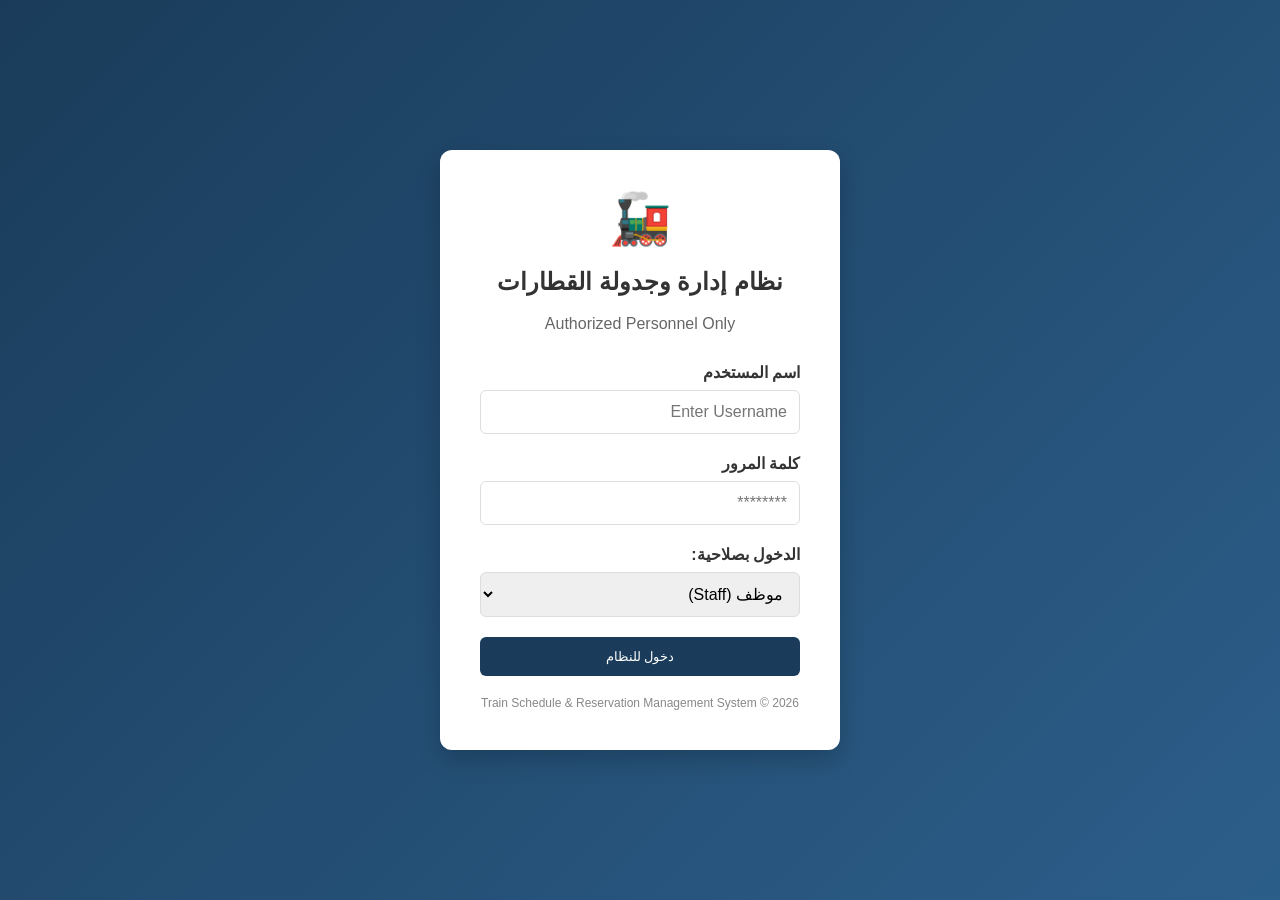
==== login.html @ d6f9f6d9 "Add login page for Train Management System" ====
<!DOCTYPE html>
<html lang="ar" dir="rtl">
<head>
    <meta charset="UTF-8">
    <meta name="viewport" content="width=device-width, initial-scale=1.0">
    <title>Login - Train Management System</title>
    <link rel="stylesheet" href="style.css">
</head>
<body>

    <div class="login-container">
        <div class="login-card">
            <div style="font-size: 50px; color: var(--primary-color); margin-bottom: 10px;">🚂</div>
            
            <h2>نظام إدارة وجدولة القطارات</h2>
            <p style="color: #666; margin-bottom: 30px;">Authorized Personnel Only</p>

            <form id="loginForm">
                <div class="form-group">
                    <label for="username">اسم المستخدم</label>
                    <input type="text" id="username" name="username" placeholder="Enter Username" required>
                </div>

                <div class="form-group">
                    <label for="password">كلمة المرور</label>
                    <input type="password" id="password" name="password" placeholder="********" required>
                </div>

                <div class="form-group">
                    <label for="userRole">الدخول بصلاحية:</label>
                    <select id="userRole" name="userRole">
                        <option value="staff">موظف (Staff)</option>
                        <option value="admin">مدير النظام (Admin)</option>
                    </select>
                </div>

                <button type="submit" class="btn-primary">دخول للنظام</button>
            </form>

            <div style="margin-top: 20px; font-size: 12px; color: #888;">
                Train Schedule & Reservation Management System &copy; 2026
            </div>
        </div>
    </div>

    <script src="script.js"></script>
    
    <script>
        // Form submission handler
        document.getElementById('loginForm').addEventListener('submit', function(e) {
            e.preventDefault(); // Prevent standard page refresh
            
            const selectedRole = document.getElementById('userRole').value;
            
            // Execute the login logic defined in script.js
            if (typeof handleLogin === "function") {
                handleLogin(selectedRole);
            } else {
                // Fallback mechanism in case script.js fails to load
                localStorage.setItem('userRole', selectedRole);
                window.location.href = 'dashboard.html';
            }
        });
    </script>
</body>
</html>
---- style.css ----
/* --- Global Variables --- */
:root {
    --primary-color: #1a3c5a; /* Corporate Railway Blue */
    --accent-color: #f39c12;  /* Golden Train Accent */
    --bg-light: #f4f7f6;
    --white: #ffffff;
    --text-dark: #333333;
}

/* --- Base Styling --- */
* { 
    box-sizing: border-box; 
    font-family: 'Segoe UI', Tahoma, Geneva, Verdana, sans-serif; 
}

body { 
    background-color: var(--bg-light); 
    margin: 0; 
    direction: rtl; /* Right-to-Left support for Arabic UI */
    color: var(--text-dark); 
}

/* --- Login Page Layout --- */
.login-container {
    height: 100vh; 
    display: flex; 
    justify-content: center; 
    align-items: center;
    background: linear-gradient(135deg, var(--primary-color) 0%, #2c5e8a 100%);
}

.login-card {
    background: var(--white); 
    padding: 40px; 
    border-radius: 12px;
    box-shadow: 0 10px 25px rgba(0,0,0,0.2); 
    width: 100%; 
    max-width: 400px; 
    text-align: center;
}

/* --- Form Elements --- */
.form-group { 
    margin-bottom: 20px; 
    text-align: right; 
}

.form-group label {
    display: block;
    margin-bottom: 8px;
    font-weight: 600;
}

.form-group input, .form-group select {
    width: 100%; 
    padding: 12px; 
    border: 1px solid #ddd; 
    border-radius: 6px; 
    font-size: 16px;
}

/* --- Reusable Button Styles --- */
.btn-primary {
    background-color: var(--primary-color); 
    color: white; 
    border: none;
    padding: 12px 25px; 
    border-radius: 6px; 
    cursor: pointer; 
    width: 100%; 
    transition: 0.3s ease;
}

.btn-primary:hover {
    background-color: var(--accent-color);
}
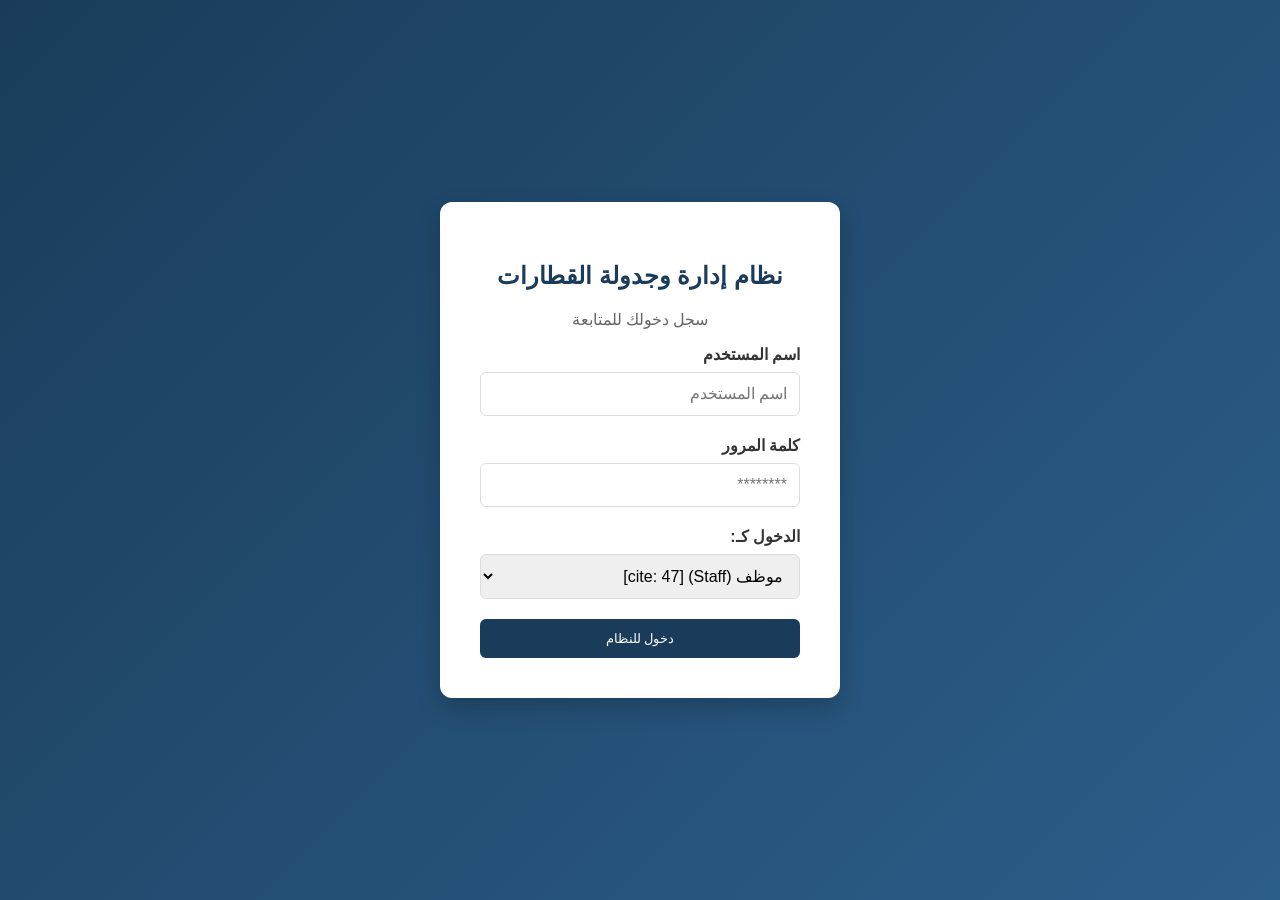
==== commit 87bb1943: "Rename index.html to login.html" ====
--- a/login.html
+++ b/login.html
@@ -3,63 +3,46 @@
 <head>
     <meta charset="UTF-8">
     <meta name="viewport" content="width=device-width, initial-scale=1.0">
-    <title>Login - Train Management System</title>
+    <title>تسجيل الدخول - نظام إدارة القطارات</title>
+    
     <link rel="stylesheet" href="style.css">
 </head>
 <body>
 
     <div class="login-container">
         <div class="login-card">
-            <div style="font-size: 50px; color: var(--primary-color); margin-bottom: 10px;">🚂</div>
-            
-            <h2>نظام إدارة وجدولة القطارات</h2>
-            <p style="color: #666; margin-bottom: 30px;">Authorized Personnel Only</p>
+            <h2 style="color: var(--primary-color);">نظام إدارة وجدولة القطارات</h2>
+            <p style="color: #666;">سجل دخولك للمتابعة</p>
 
             <form id="loginForm">
                 <div class="form-group">
-                    <label for="username">اسم المستخدم</label>
-                    <input type="text" id="username" name="username" placeholder="Enter Username" required>
+                    <label>اسم المستخدم</label>
+                    <input type="text" id="username" placeholder="اسم المستخدم" required>
                 </div>
-
                 <div class="form-group">
-                    <label for="password">كلمة المرور</label>
-                    <input type="password" id="password" name="password" placeholder="********" required>
+                    <label>كلمة المرور</label>
+                    <input type="password" id="password" placeholder="********" required>
                 </div>
-
                 <div class="form-group">
-                    <label for="userRole">الدخول بصلاحية:</label>
-                    <select id="userRole" name="userRole">
-                        <option value="staff">موظف (Staff)</option>
-                        <option value="admin">مدير النظام (Admin)</option>
+                    <label>الدخول كـ:</label>
+                    <select id="userRole">
+                        <option value="staff">موظف (Staff) [cite: 47]</option>
+                        <option value="admin">مدير (Admin) [cite: 47]</option>
                     </select>
                 </div>
-
                 <button type="submit" class="btn-primary">دخول للنظام</button>
             </form>
-
-            <div style="margin-top: 20px; font-size: 12px; color: #888;">
-                Train Schedule & Reservation Management System &copy; 2026
-            </div>
         </div>
     </div>
 
     <script src="script.js"></script>
     
     <script>
-        // Form submission handler
+        // Form Logic
         document.getElementById('loginForm').addEventListener('submit', function(e) {
-            e.preventDefault(); // Prevent standard page refresh
-            
-            const selectedRole = document.getElementById('userRole').value;
-            
-            // Execute the login logic defined in script.js
-            if (typeof handleLogin === "function") {
-                handleLogin(selectedRole);
-            } else {
-                // Fallback mechanism in case script.js fails to load
-                localStorage.setItem('userRole', selectedRole);
-                window.location.href = 'dashboard.html';
-            }
+            e.preventDefault();
+            const role = document.getElementById('userRole').value;
+            handleLogin(role); // Function from script.js
         });
     </script>
 </body>
--- a/style.css
+++ b/style.css
@@ -1,76 +1,49 @@
-/* --- Global Variables --- */
+/* --- Root Variables for easy theme management --- */
 :root {
-    --primary-color: #1a3c5a; /* Corporate Railway Blue */
+    --primary-color: #1a3c5a; /* Deep Railway Blue */
     --accent-color: #f39c12;  /* Golden Train Accent */
     --bg-light: #f4f7f6;
     --white: #ffffff;
     --text-dark: #333333;
 }
 
-/* --- Base Styling --- */
+/* --- Global Reset and Fonts --- */
 * { 
     box-sizing: border-box; 
-    font-family: 'Segoe UI', Tahoma, Geneva, Verdana, sans-serif; 
+    font-family: 'Segoe UI', Tahoma, Geneva, Verdana, sans-serif; /* Clean professional font [cite: 81] */
 }
 
 body { 
     background-color: var(--bg-light); 
     margin: 0; 
-    direction: rtl; /* Right-to-Left support for Arabic UI */
+    direction: rtl; /* Support for Arabic interface */
     color: var(--text-dark); 
 }
 
-/* --- Login Page Layout --- */
+/* --- Login & Dashboard Layouts --- */
 .login-container {
-    height: 100vh; 
-    display: flex; 
-    justify-content: center; 
-    align-items: center;
+    height: 100vh; display: flex; justify-content: center; align-items: center;
     background: linear-gradient(135deg, var(--primary-color) 0%, #2c5e8a 100%);
 }
 
-.login-card {
-    background: var(--white); 
-    padding: 40px; 
-    border-radius: 12px;
-    box-shadow: 0 10px 25px rgba(0,0,0,0.2); 
-    width: 100%; 
-    max-width: 400px; 
-    text-align: center;
+.login-card, .card {
+    background: var(--white); padding: 40px; border-radius: 12px;
+    box-shadow: 0 10px 25px rgba(0,0,0,0.2); width: 100%; max-width: 400px; text-align: center;
 }
 
-/* --- Form Elements --- */
-.form-group { 
-    margin-bottom: 20px; 
-    text-align: right; 
+/* --- Form Fields (Reusable for all pages) --- */
+.form-group { margin-bottom: 20px; text-align: right; }
+
+.form-group label { display: block; margin-bottom: 8px; font-weight: 600; }
+
+.form-group input, .form-group select {
+    width: 100%; padding: 12px; border: 1px solid #ddd; border-radius: 6px; font-size: 16px;
 }
 
-.form-group label {
-    display: block;
-    margin-bottom: 8px;
-    font-weight: 600;
+/* --- Unified Button Style --- */
+.btn-primary {
+    background-color: var(--primary-color); color: white; border: none;
+    padding: 12px 25px; border-radius: 6px; cursor: pointer; width: 100%; transition: 0.3s ease;
 }
 
-.form-group input, .form-group select {
-    width: 100%; 
-    padding: 12px; 
-    border: 1px solid #ddd; 
-    border-radius: 6px; 
-    font-size: 16px;
-}
-
-/* --- Reusable Button Styles --- */
-.btn-primary {
-    background-color: var(--primary-color); 
-    color: white; 
-    border: none;
-    padding: 12px 25px; 
-    border-radius: 6px; 
-    cursor: pointer; 
-    width: 100%; 
-    transition: 0.3s ease;
-}
-
-.btn-primary:hover {
-    background-color: var(--accent-color);
-}
+.btn-primary:hover { background-color: var(--accent-color); }
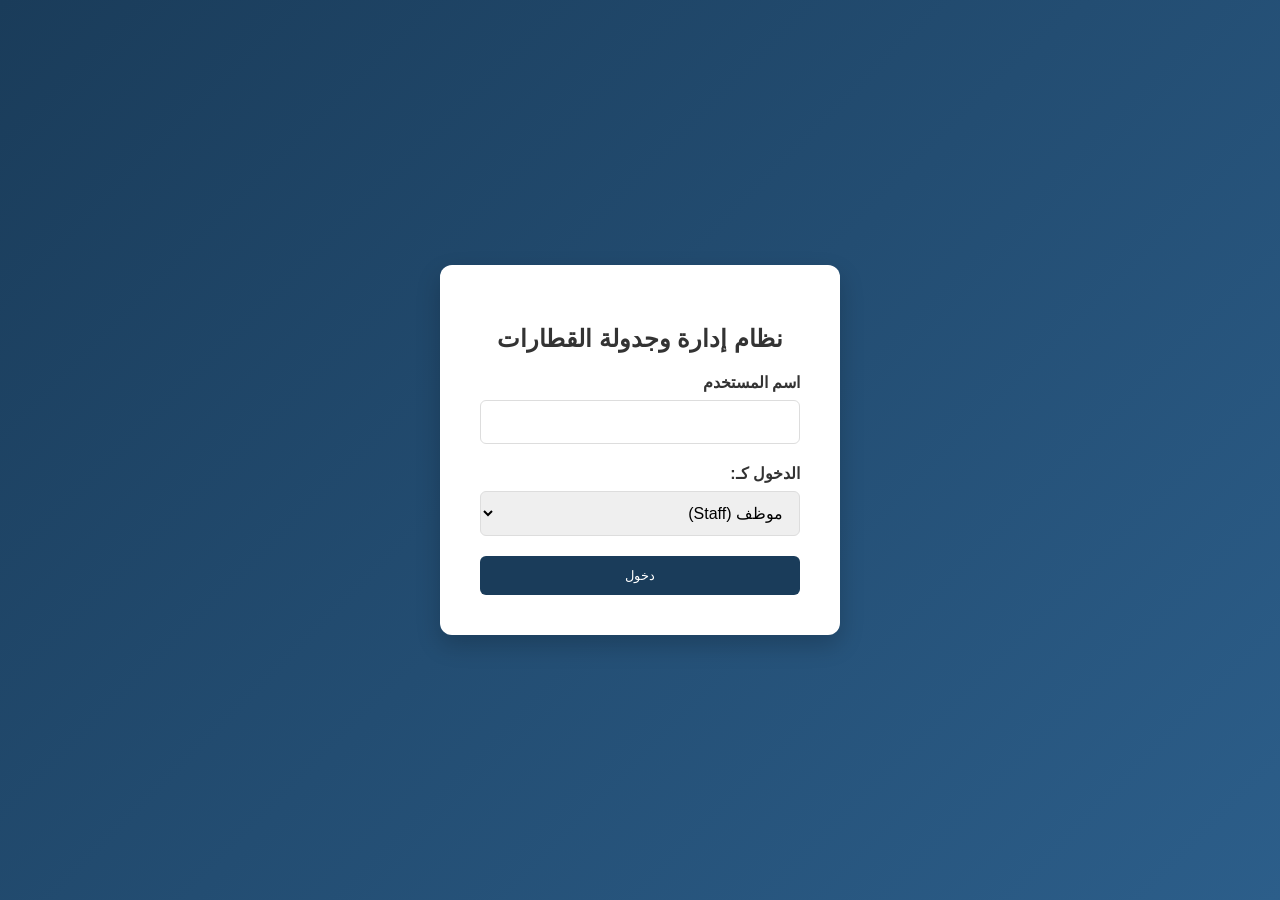
==== commit e0ed0a52: "Update login.html" ====
--- a/login.html
+++ b/login.html
@@ -2,47 +2,37 @@
 <html lang="ar" dir="rtl">
 <head>
     <meta charset="UTF-8">
-    <meta name="viewport" content="width=device-width, initial-scale=1.0">
-    <title>تسجيل الدخول - نظام إدارة القطارات</title>
-    
-    <link rel="stylesheet" href="style.css">
+    <title>Login - Train System</title>
+    <link rel="stylesheet" href="style.css"> 
 </head>
 <body>
 
     <div class="login-container">
         <div class="login-card">
-            <h2 style="color: var(--primary-color);">نظام إدارة وجدولة القطارات</h2>
-            <p style="color: #666;">سجل دخولك للمتابعة</p>
-
+            <h2>نظام إدارة وجدولة القطارات</h2>
             <form id="loginForm">
                 <div class="form-group">
                     <label>اسم المستخدم</label>
-                    <input type="text" id="username" placeholder="اسم المستخدم" required>
-                </div>
-                <div class="form-group">
-                    <label>كلمة المرور</label>
-                    <input type="password" id="password" placeholder="********" required>
+                    <input type="text" id="username" required>
                 </div>
                 <div class="form-group">
                     <label>الدخول كـ:</label>
                     <select id="userRole">
-                        <option value="staff">موظف (Staff) [cite: 47]</option>
-                        <option value="admin">مدير (Admin) [cite: 47]</option>
+                        <option value="staff">موظف (Staff)</option>
+                        <option value="admin">مدير (Admin)</option>
                     </select>
                 </div>
-                <button type="submit" class="btn-primary">دخول للنظام</button>
+                <button type="submit" class="btn-primary">دخول</button>
             </form>
         </div>
     </div>
 
     <script src="script.js"></script>
-    
     <script>
-        // Form Logic
         document.getElementById('loginForm').addEventListener('submit', function(e) {
             e.preventDefault();
             const role = document.getElementById('userRole').value;
-            handleLogin(role); // Function from script.js
+            handleLogin(role); // This function must exist in script.js
         });
     </script>
 </body>
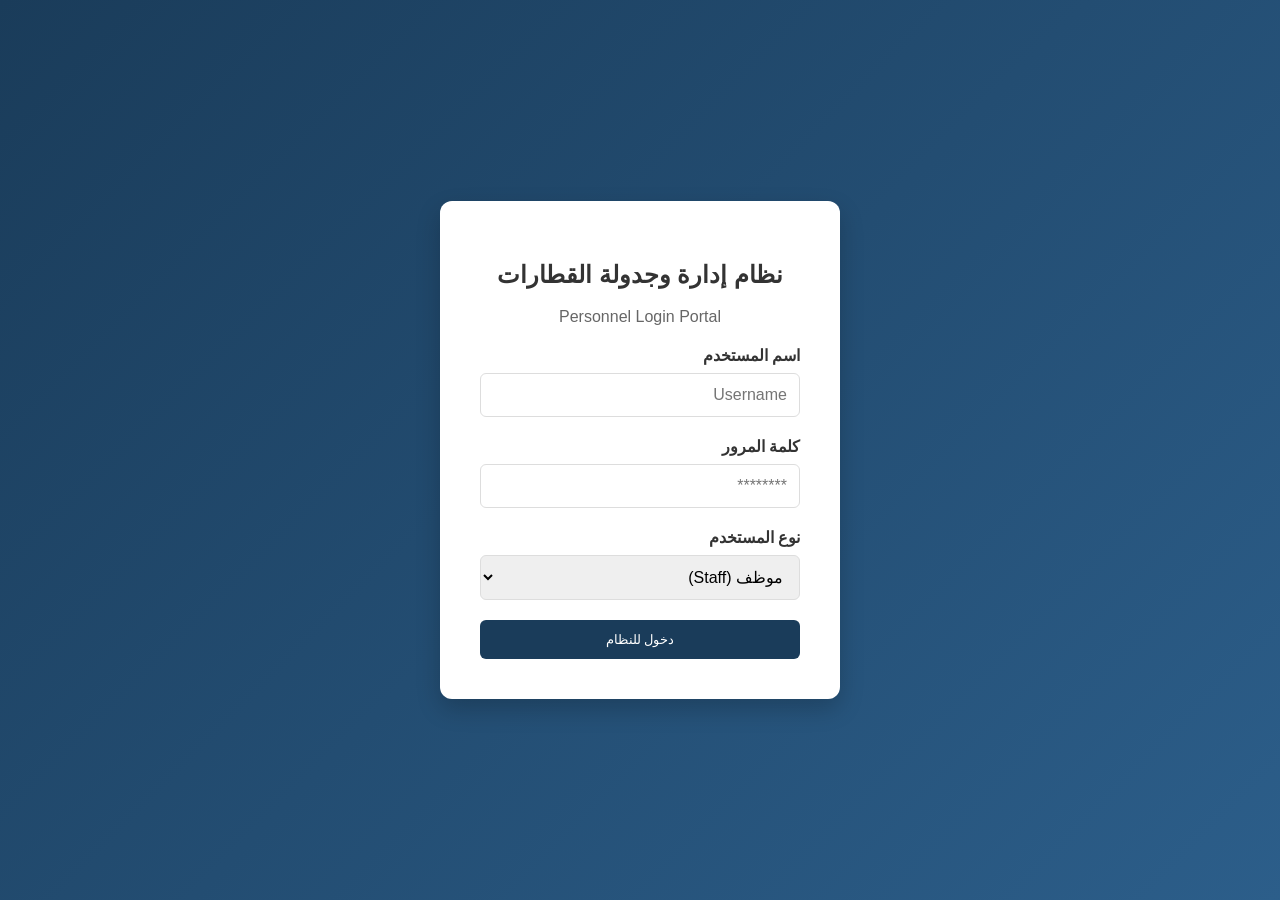
==== commit d8f392e4: "Update login.html" ====
--- a/login.html
+++ b/login.html
@@ -2,38 +2,38 @@
 <html lang="ar" dir="rtl">
 <head>
     <meta charset="UTF-8">
-    <title>Login - Train System</title>
-    <link rel="stylesheet" href="style.css"> 
+    <meta name="viewport" content="width=device-width, initial-scale=1.0">
+    <title>Login - Train Management System</title>
+    <link rel="stylesheet" href="style.css">
 </head>
 <body>
 
     <div class="login-container">
         <div class="login-card">
             <h2>نظام إدارة وجدولة القطارات</h2>
+            <p style="color: #666; margin-bottom: 20px;">Personnel Login Portal</p>
+
             <form id="loginForm">
                 <div class="form-group">
                     <label>اسم المستخدم</label>
-                    <input type="text" id="username" required>
+                    <input type="text" id="username" placeholder="Username" required>
                 </div>
                 <div class="form-group">
-                    <label>الدخول كـ:</label>
+                    <label>كلمة المرور</label>
+                    <input type="password" id="password" placeholder="********" required>
+                </div>
+                <div class="form-group">
+                    <label>نوع المستخدم</label>
                     <select id="userRole">
                         <option value="staff">موظف (Staff)</option>
-                        <option value="admin">مدير (Admin)</option>
+                        <option value="admin">مدير النظام (Admin)</option>
                     </select>
                 </div>
-                <button type="submit" class="btn-primary">دخول</button>
+                <button type="submit" class="btn-primary">دخول للنظام</button>
             </form>
         </div>
     </div>
 
     <script src="script.js"></script>
-    <script>
-        document.getElementById('loginForm').addEventListener('submit', function(e) {
-            e.preventDefault();
-            const role = document.getElementById('userRole').value;
-            handleLogin(role); // This function must exist in script.js
-        });
-    </script>
 </body>
 </html>
